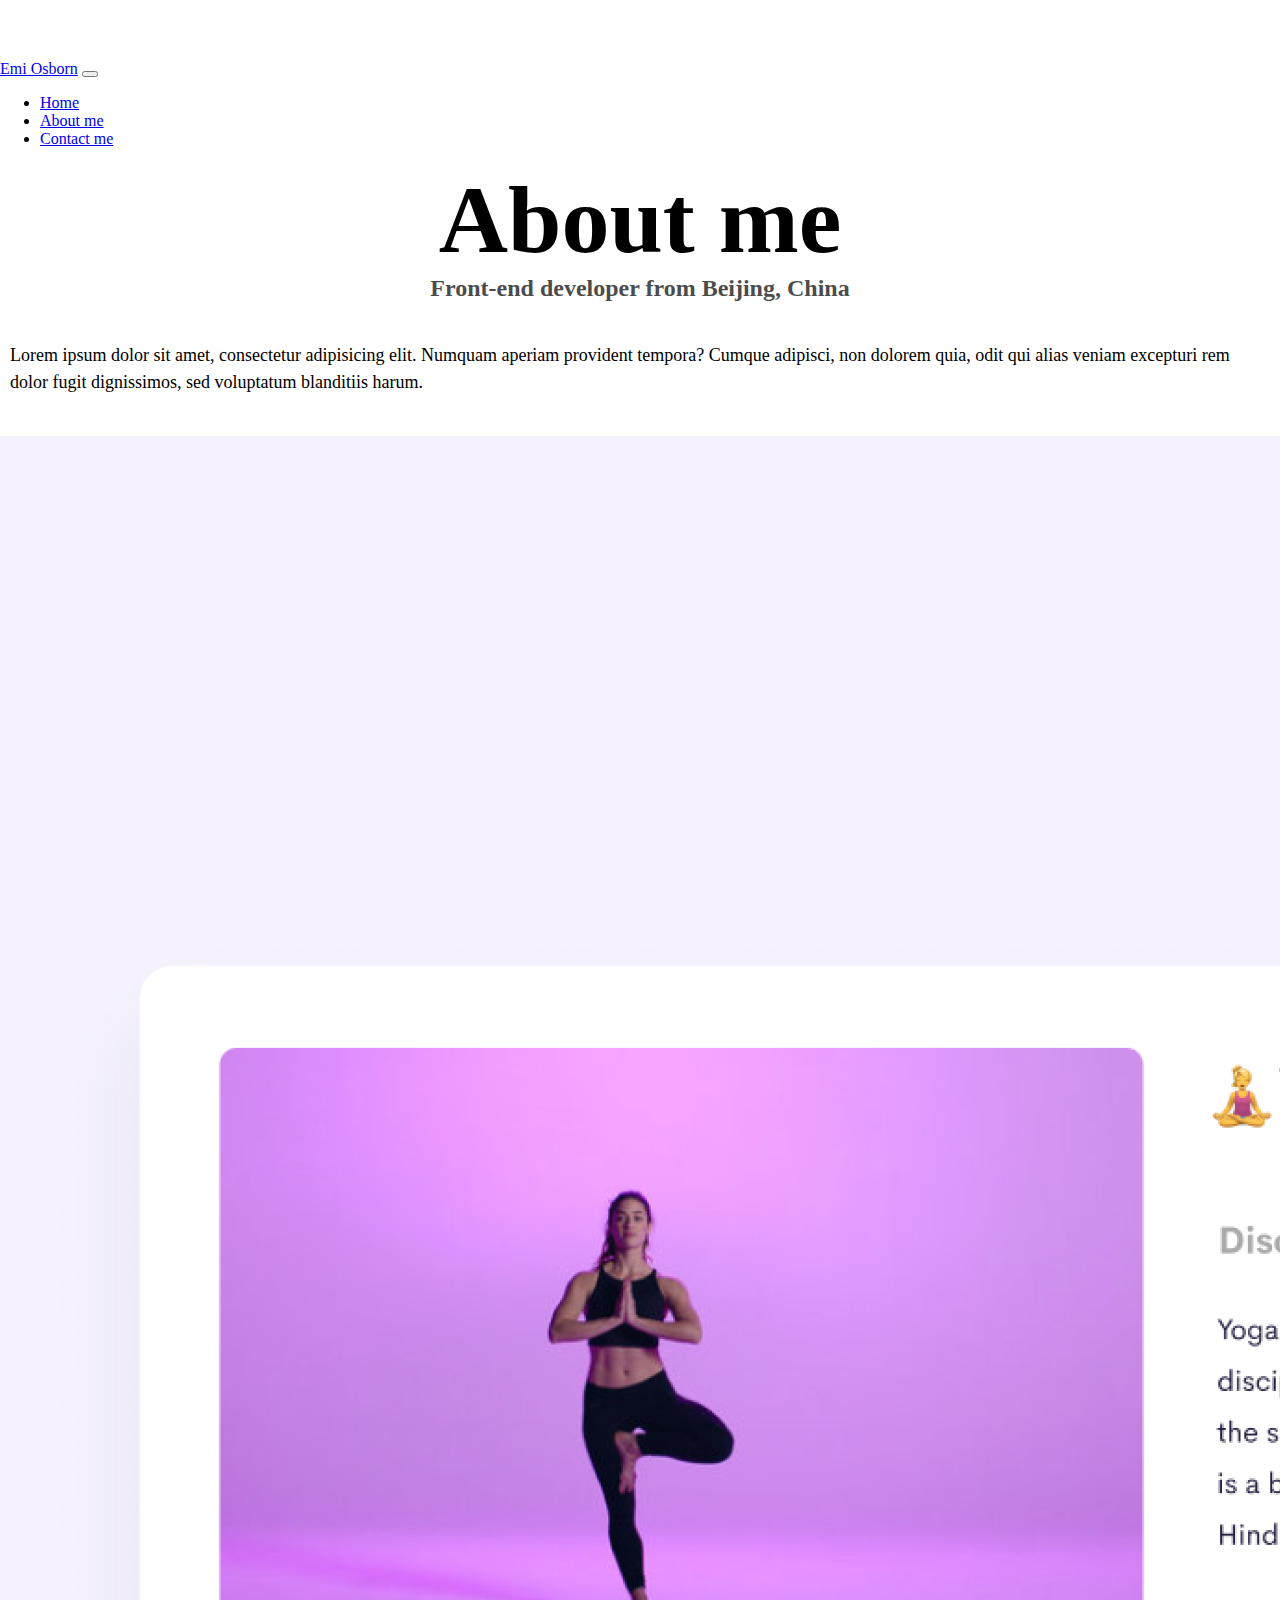
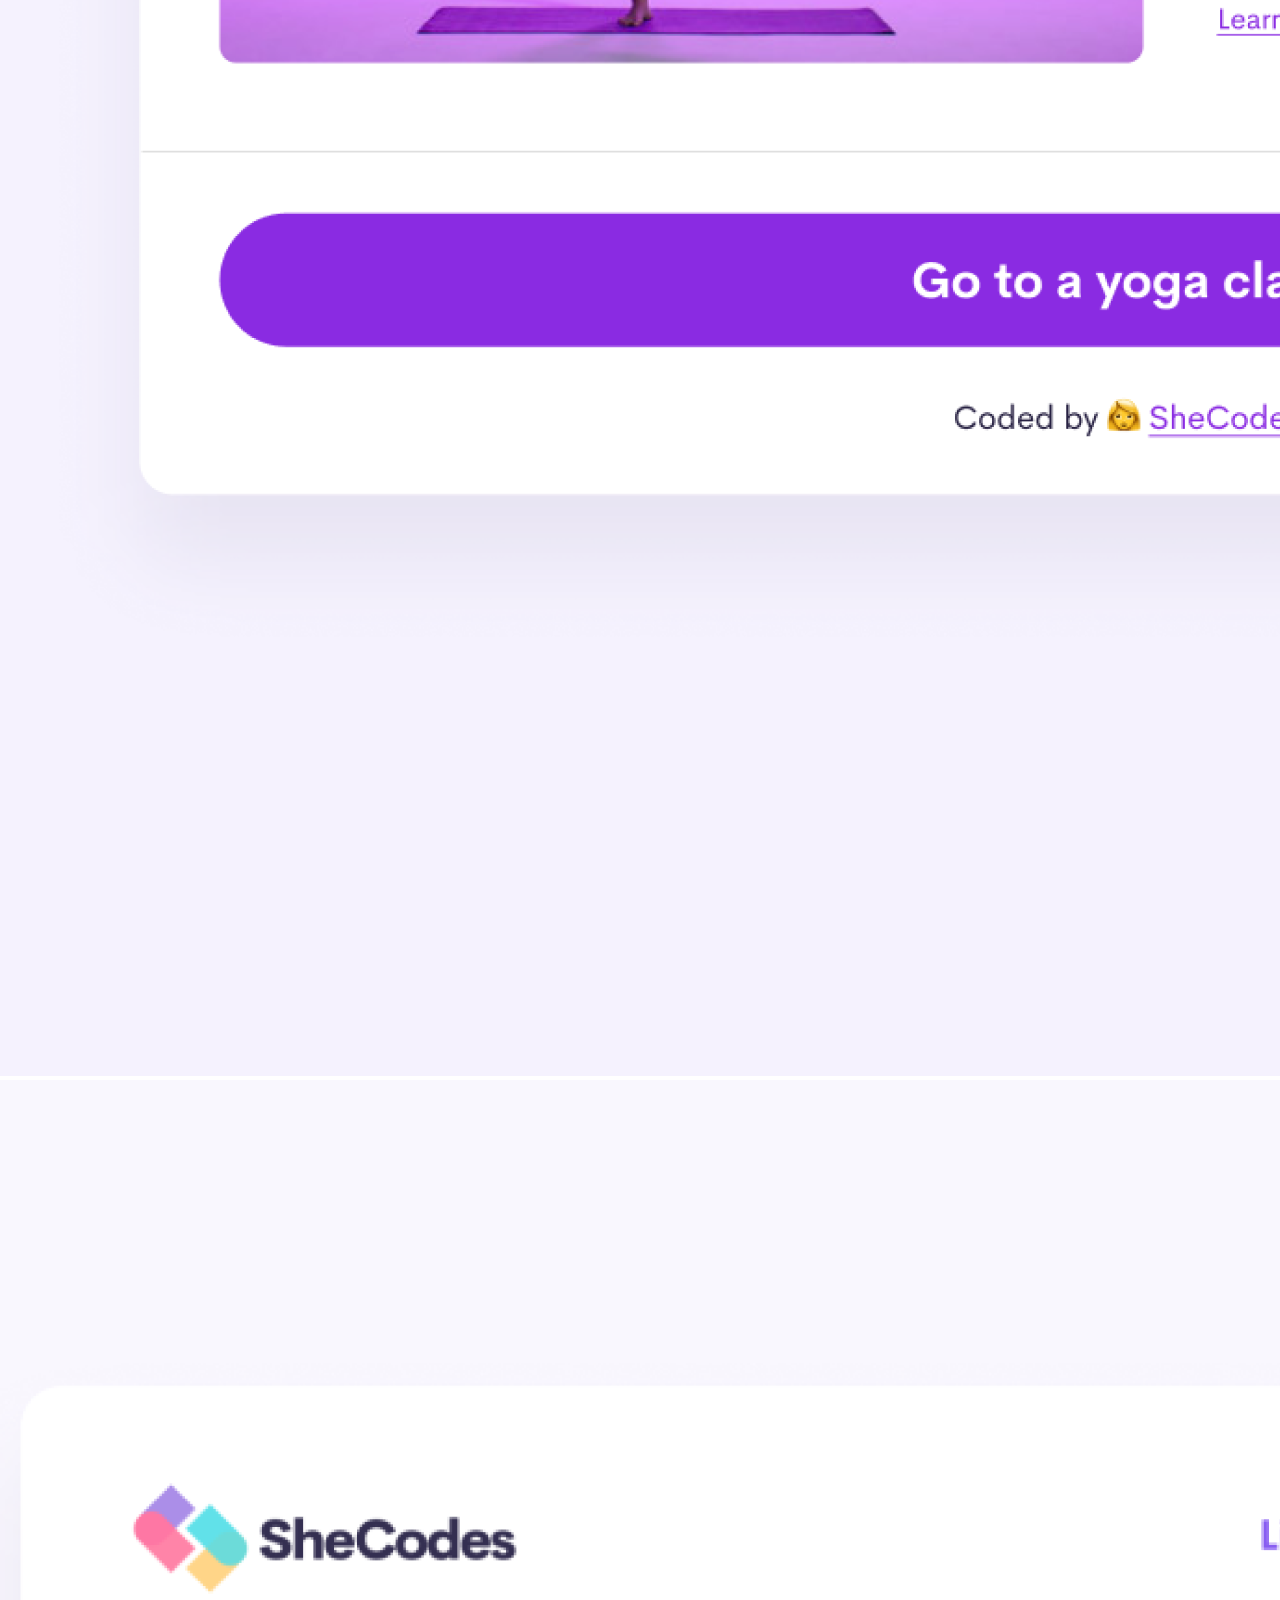
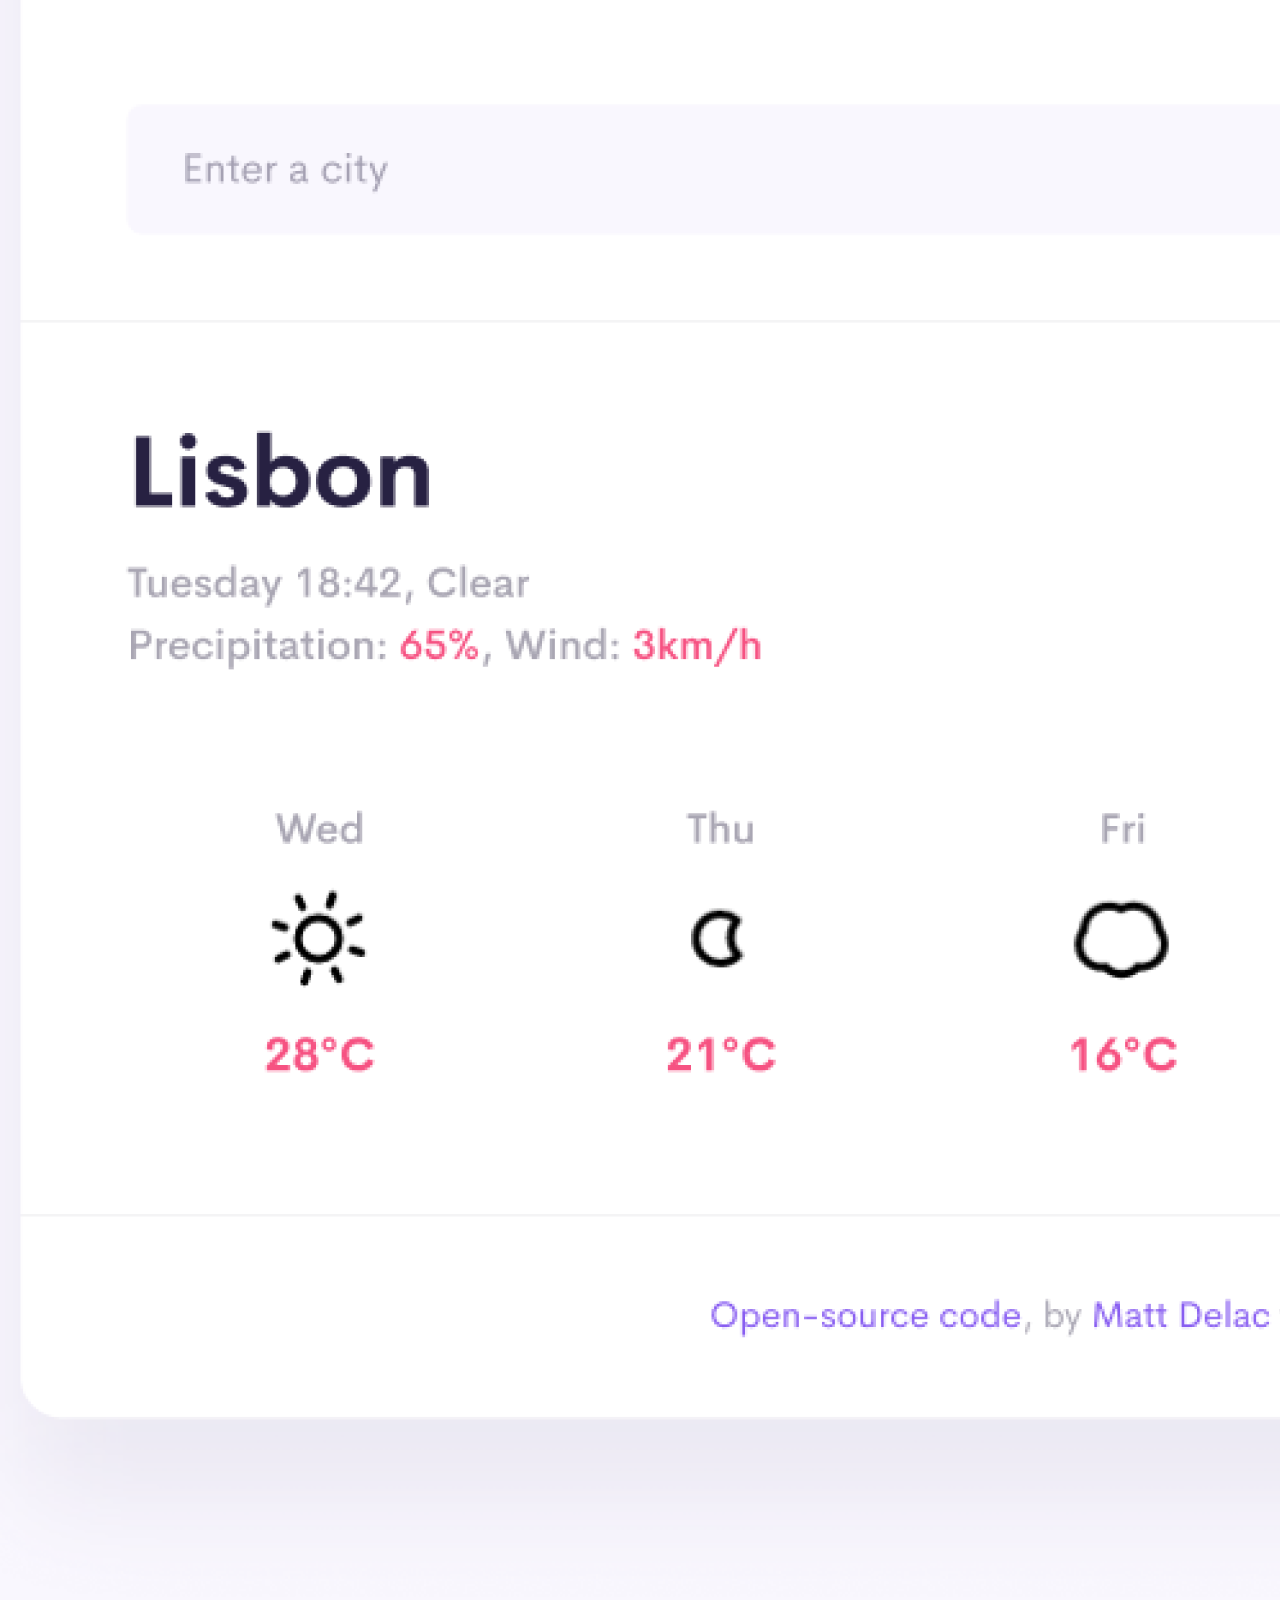
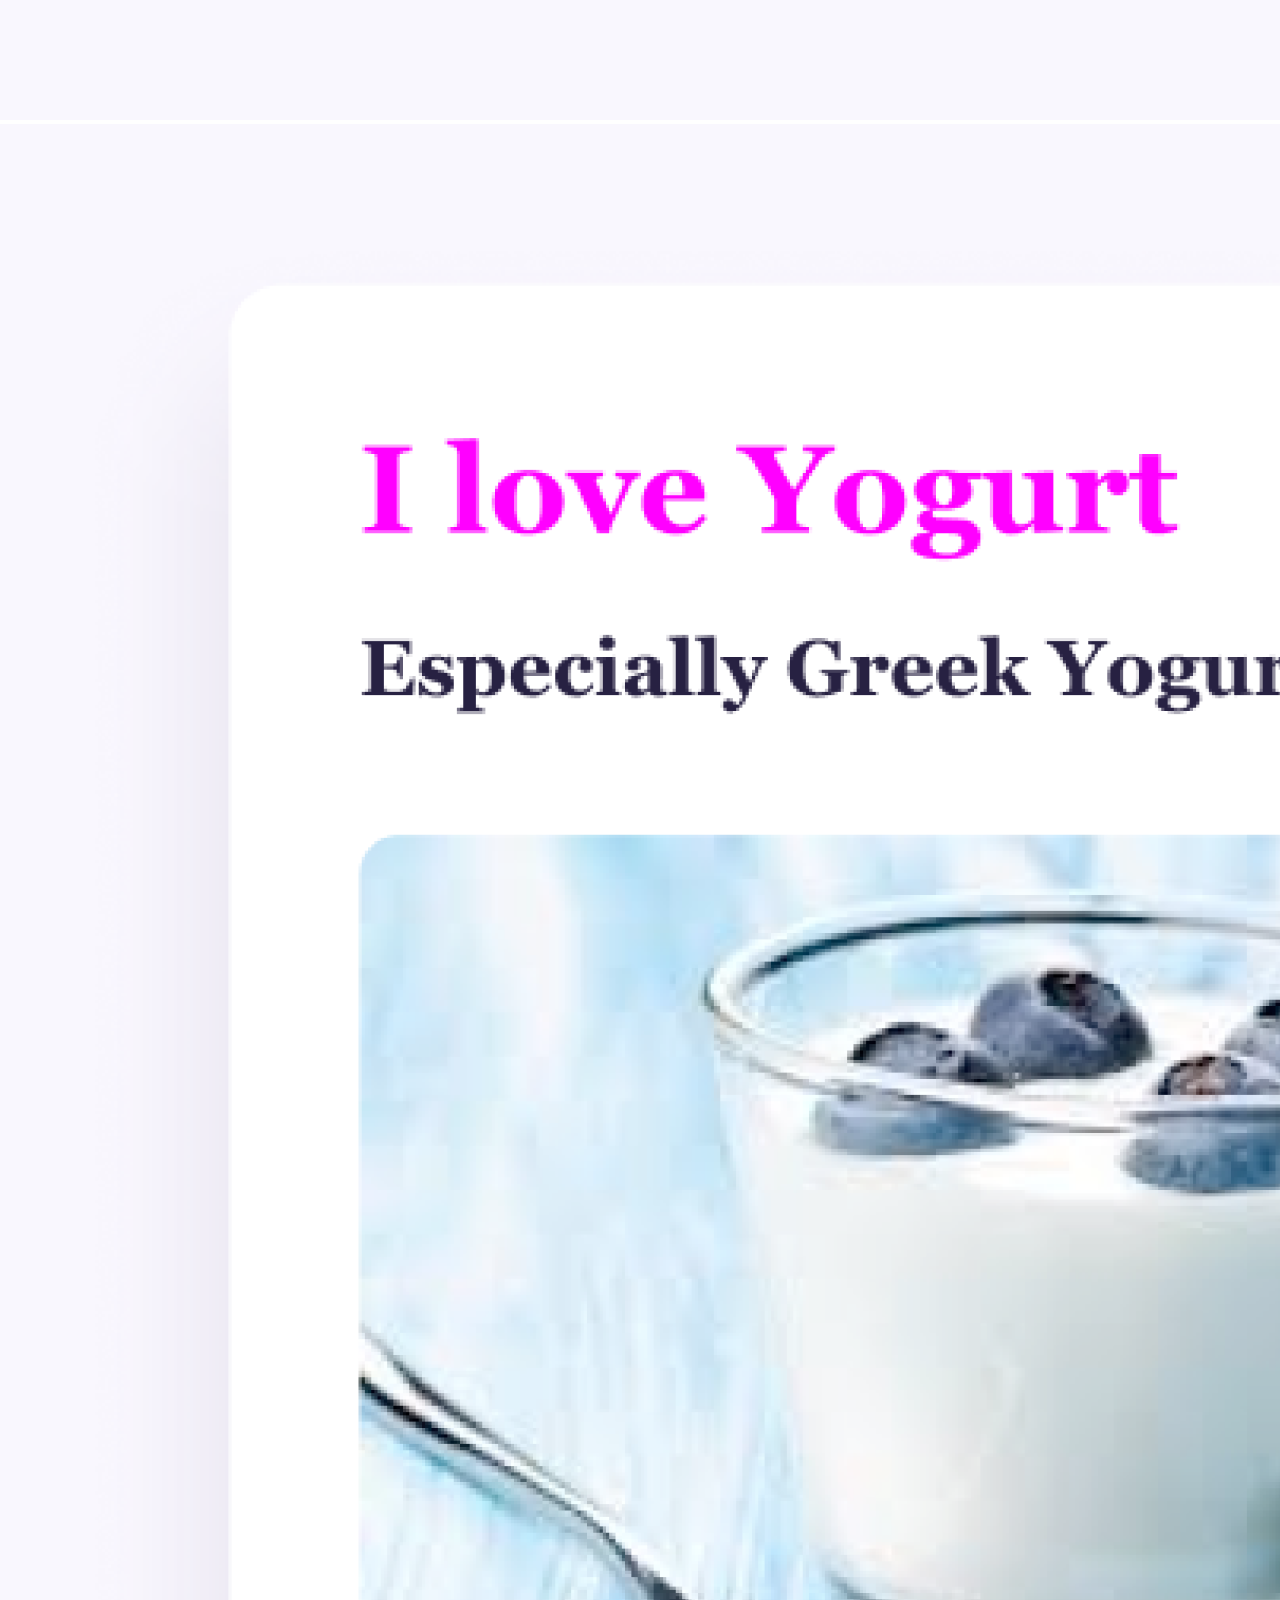
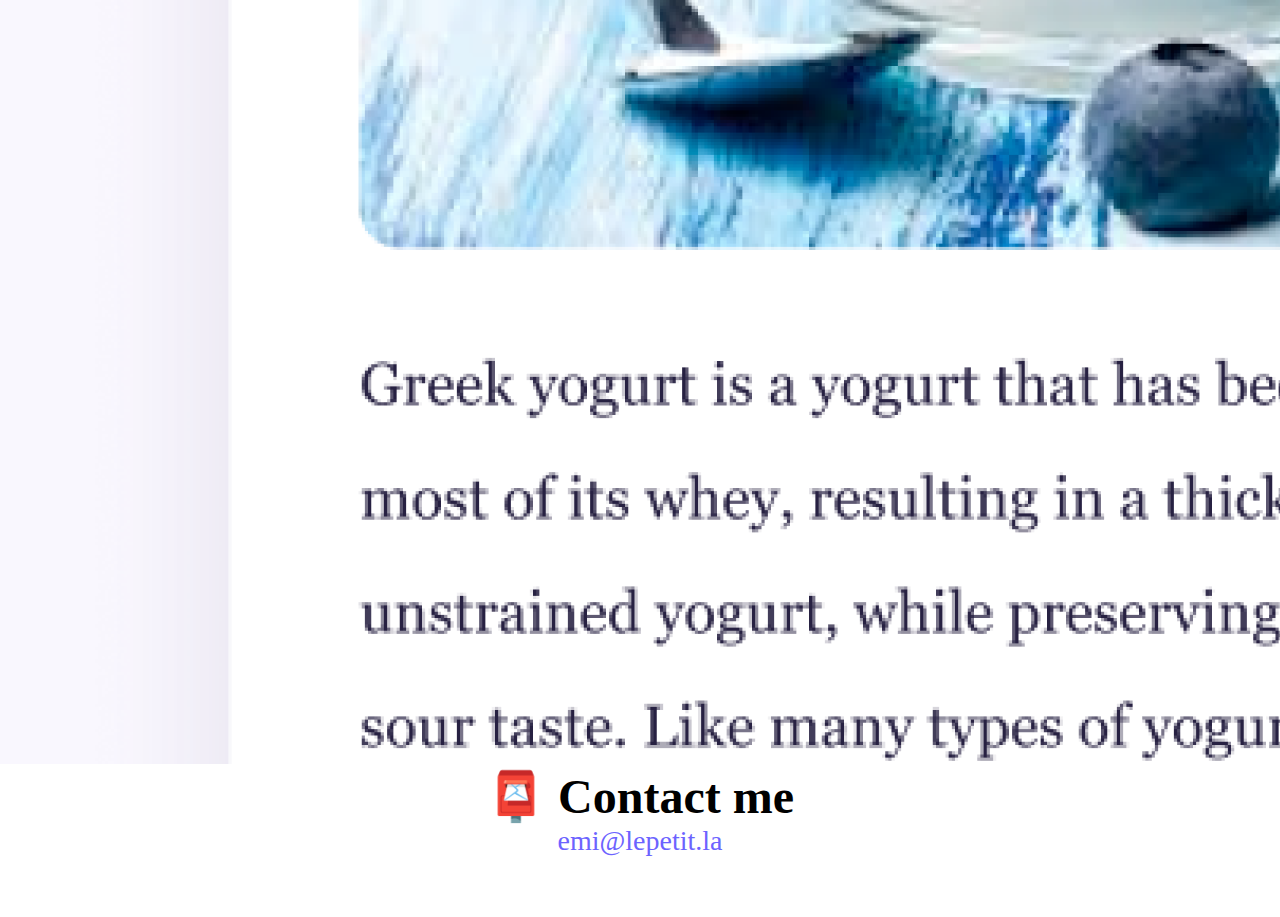
==== about.html @ ee7c5834 "Copied files from Codesandbox" ====
<!DOCTYPE html>
<html lang="en">
  <head>
    <meta charset="UTF-8" />
    <meta http-equiv="X-UA-Compatible" content="IE=edge" />
    <meta name="viewport" content="width=device-width, initial-scale=1.0" />

    <link
      href="https://cdn.jsdelivr.net/npm/bootstrap@5.1.3/dist/css/bootstrap.min.css"
      rel="stylesheet"
      integrity="sha384-1BmE4kWBq78iYhFldvKuhfTAU6auU8tT94WrHftjDbrCEXSU1oBoqyl2QvZ6jIW3"
      crossorigin="anonymous"
    />
    <script
      src="https://cdn.jsdelivr.net/npm/bootstrap@5.1.3/dist/js/bootstrap.bundle.min.js"
      integrity="sha384-ka7Sk0Gln4gmtz2MlQnikT1wXgYsOg+OMhuP+IlRH9sENBO0LRn5q+8nbTov4+1p"
      crossorigin="anonymous"
    ></script>
    <link rel="stylesheet" href="style.css" />
    <title>About Emi Osborn</title>
  </head>
  <body>
    <nav class="navbar navbar-expand-lg navbar-light bg-light d-flex fixed-top">
      <div class="container-fluid">
        <a class="navbar-brand" href="index.html">Emi Osborn</a>
        <button
          class="navbar-toggler"
          type="button"
          data-bs-toggle="collapse"
          data-bs-target="#navbarNav"
          aria-controls="navbarNav"
          aria-expanded="false"
          aria-label="Toggle navigation"
        >
          <span class="navbar-toggler-icon"></span>
        </button>
        <div class="collapse navbar-collapse" id="navbarNav">
          <ul class="navbar-nav">
            <li class="nav-item">
              <a class="nav-link active" aria-current="page" href="index.html"
                >Home</a
              >
            </li>
            <li class="nav-item">
              <a class="nav-link" href="about.html">About me</a>
            </li>
            <li class="nav-item">
              <a class="nav-link" href="about.html#contact">Contact me</a>
            </li>
          </ul>
        </div>
      </div>
    </nav>

    <h1>About me</h1>
    <h3>Front-end developer from Beijing, China</h3>
    <div class="about-paragraphs text-center">
      <p>
        Lorem ipsum dolor sit amet, consectetur adipisicing elit. Numquam
        aperiam provident tempora? Cumque adipisci, non dolorem quia, odit qui
        alias veniam excepturi rem dolor fugit dignissimos, sed voluptatum
        blanditiis harum.
      </p>
    </div>
    <div class="container">
      <div class="row d-flex">
        <div class="col-sm-4">
          <img
            src="images/yoga.png"
            alt="Yoga"
            class="img-fluid rounded p-2 shadow"
          />
        </div>
        <div class="col-sm-4">
          <img
            src="images/weather.png"
            alt="Weather"
            class="img-fluid rounded p-2 shadow"
          />
        </div>
        <div class="col-sm-4">
          <img
            src="images/yogurt.png"
            alt="yogurt"
            class="img-fluid rounded p-2 shadow"
          />
        </div>
      </div>
    </div>
    <div id="contact" class="mt-5">
      <h2>📮 Contact me</h2>
      <a href="mailto:emi@lepetit.la" class="email-link"> emi@lepetit.la </a>
    </div>
  </body>
</html>
---- style.css ----
:root {
  --primary-color: #6c63ff;
  --secondary-color: #f5f2fe;
  --box-shadow: 0 5px 10px rgba(0, 0, 0, 0.3);
}

body {
  margin: 60px auto;
}

h1,
h2,
h3 {
  text-align: center;
  margin: 0;
}

h1 {
  font-size: 96px;
}

h2 {
  font-size: 48px;
}

h3 {
  font-size: 24px;
  opacity: 0.7;
}

p {
  font-size: 18px;
  line-height: 1.5;
}

.navigation-links {
  display: flex;
  margin: 40px 0;
  justify-content: center;
}

.navigation-links a {
  margin: 20px;
  border-radius: 4px;
  padding: 20px 15px;
  text-decoration: none;
  text-transform: capitalize;
}

.contact-link {
  background: var(--primary-color);
  box-shadow: var(--box-shadow);
  color: white;
}

.about-link {
  color: var(--primary-color);
  border: 1px solid var(--primary-color);
}

.homepage-link {
  color: var(--primary-color);
  text-align: center;
  display: block;
}

.about-paragraphs {
  display: flex;
  margin: 30px 0;
}

.about-paragraphs p {
  margin: 10px;
}

.email-link {
  display: flex;
  justify-content: center;
  color: var(--primary-color);
  font-size: 28px;
  text-decoration: none;
}

.email-link:hover {
  text-decoration: underline;
}

.link-button {
  border-radius: 4px;
  padding: 20px 15px;
  text-decoration: none;
  text-transform: capitalize;
  background: var(--primary-color);
  box-shadow: var(--box-shadow);
  color: white;
}
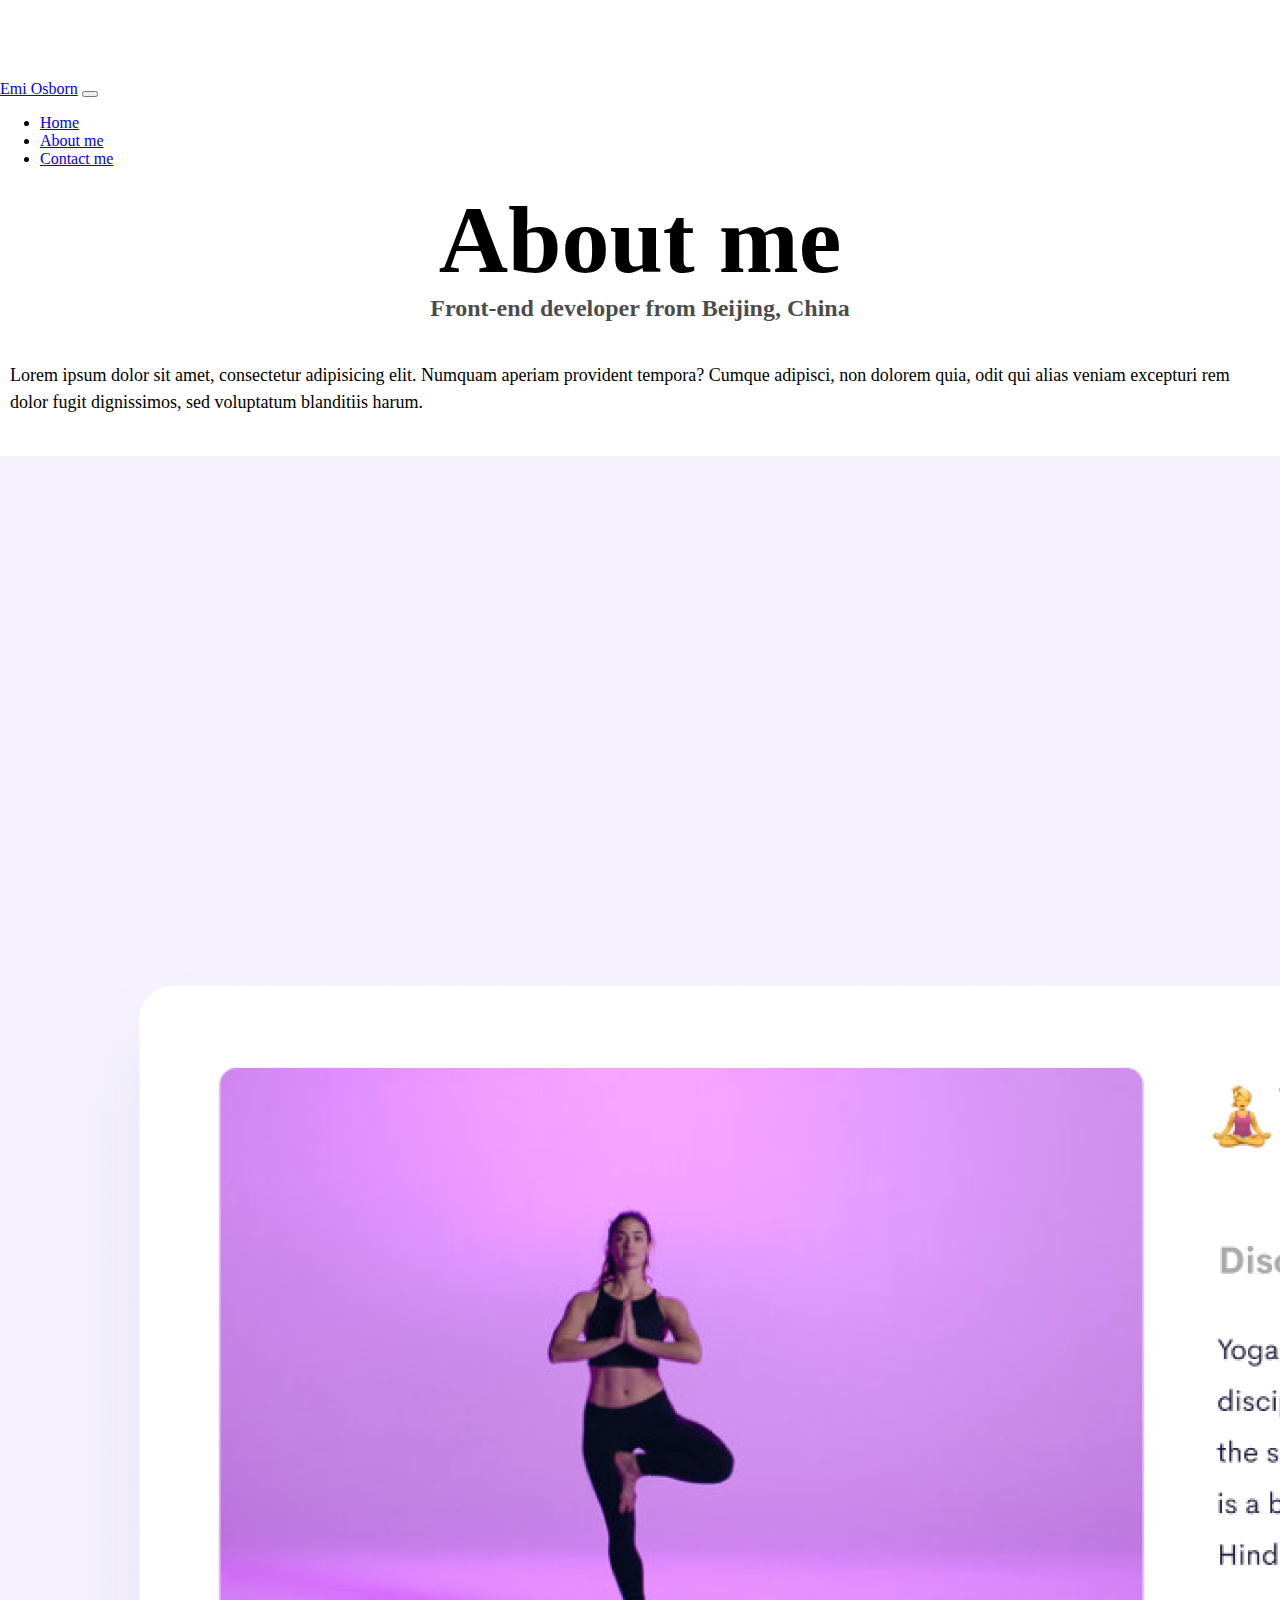
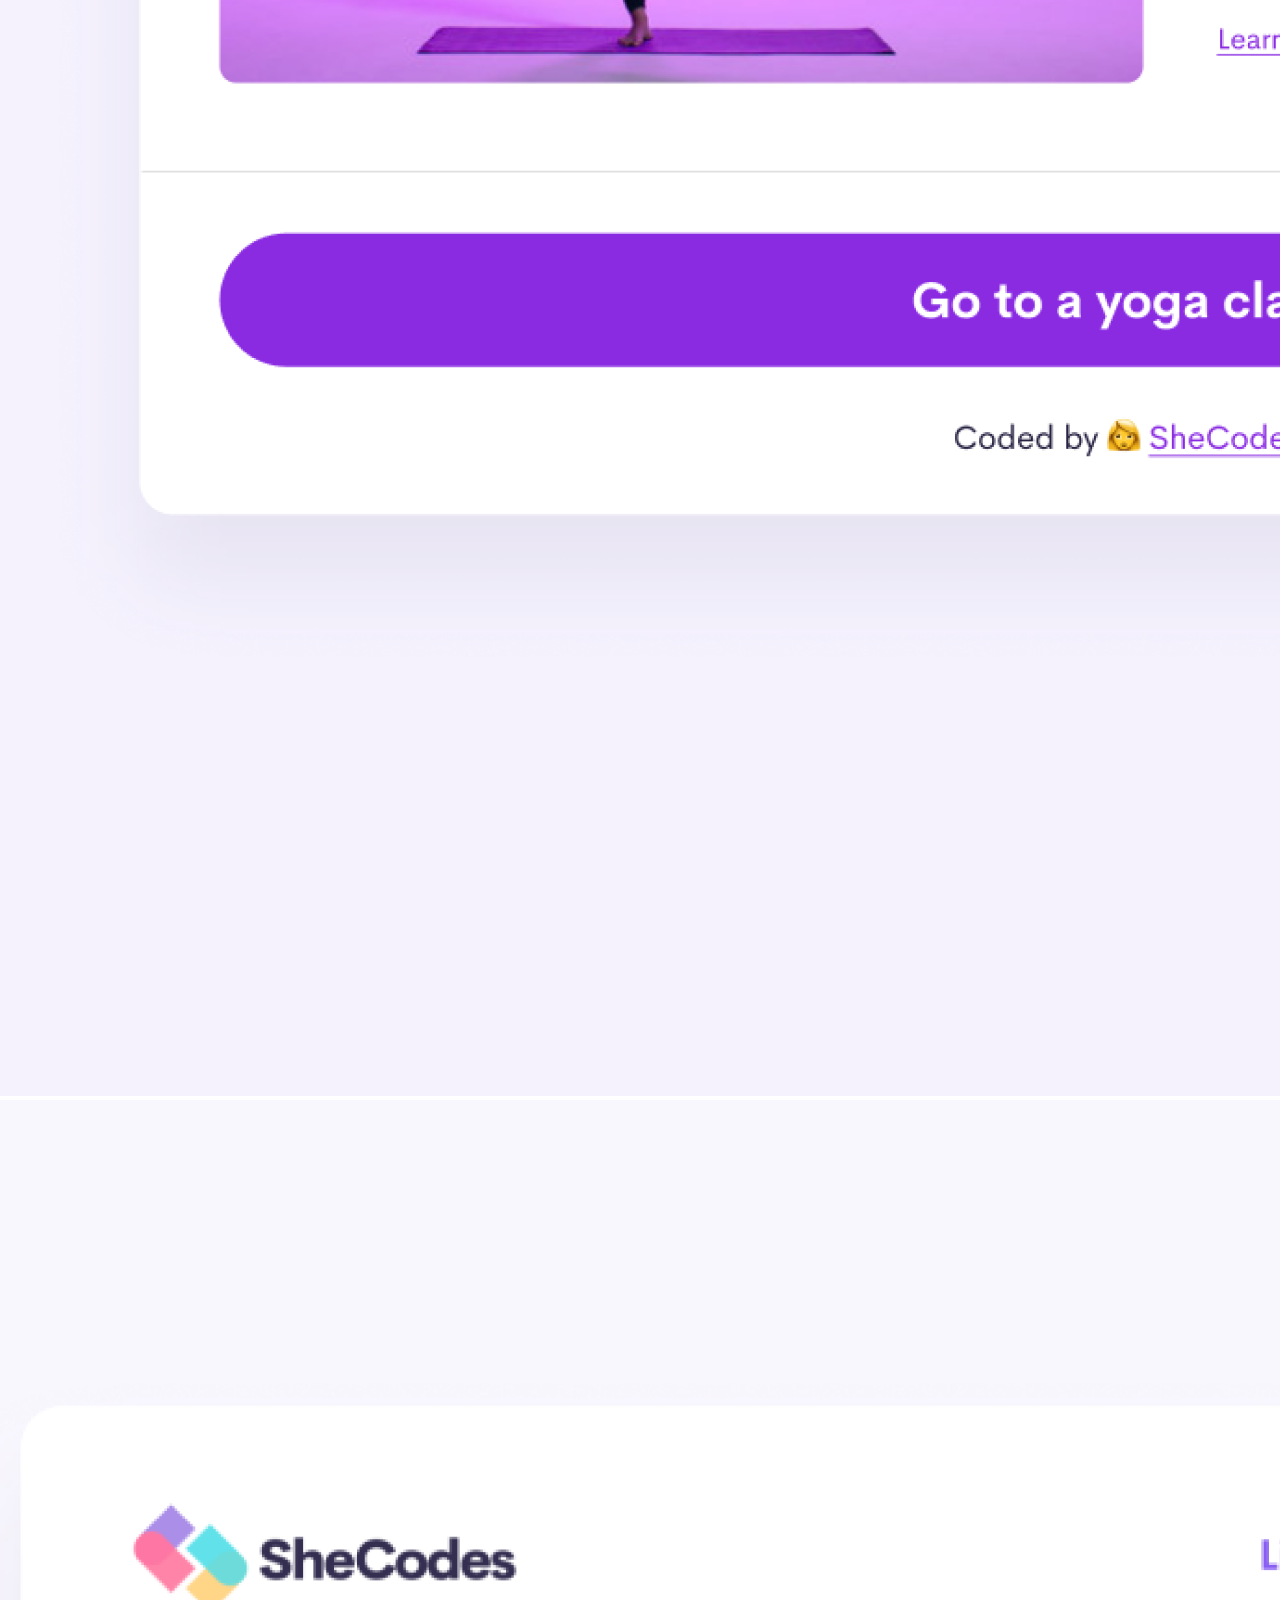
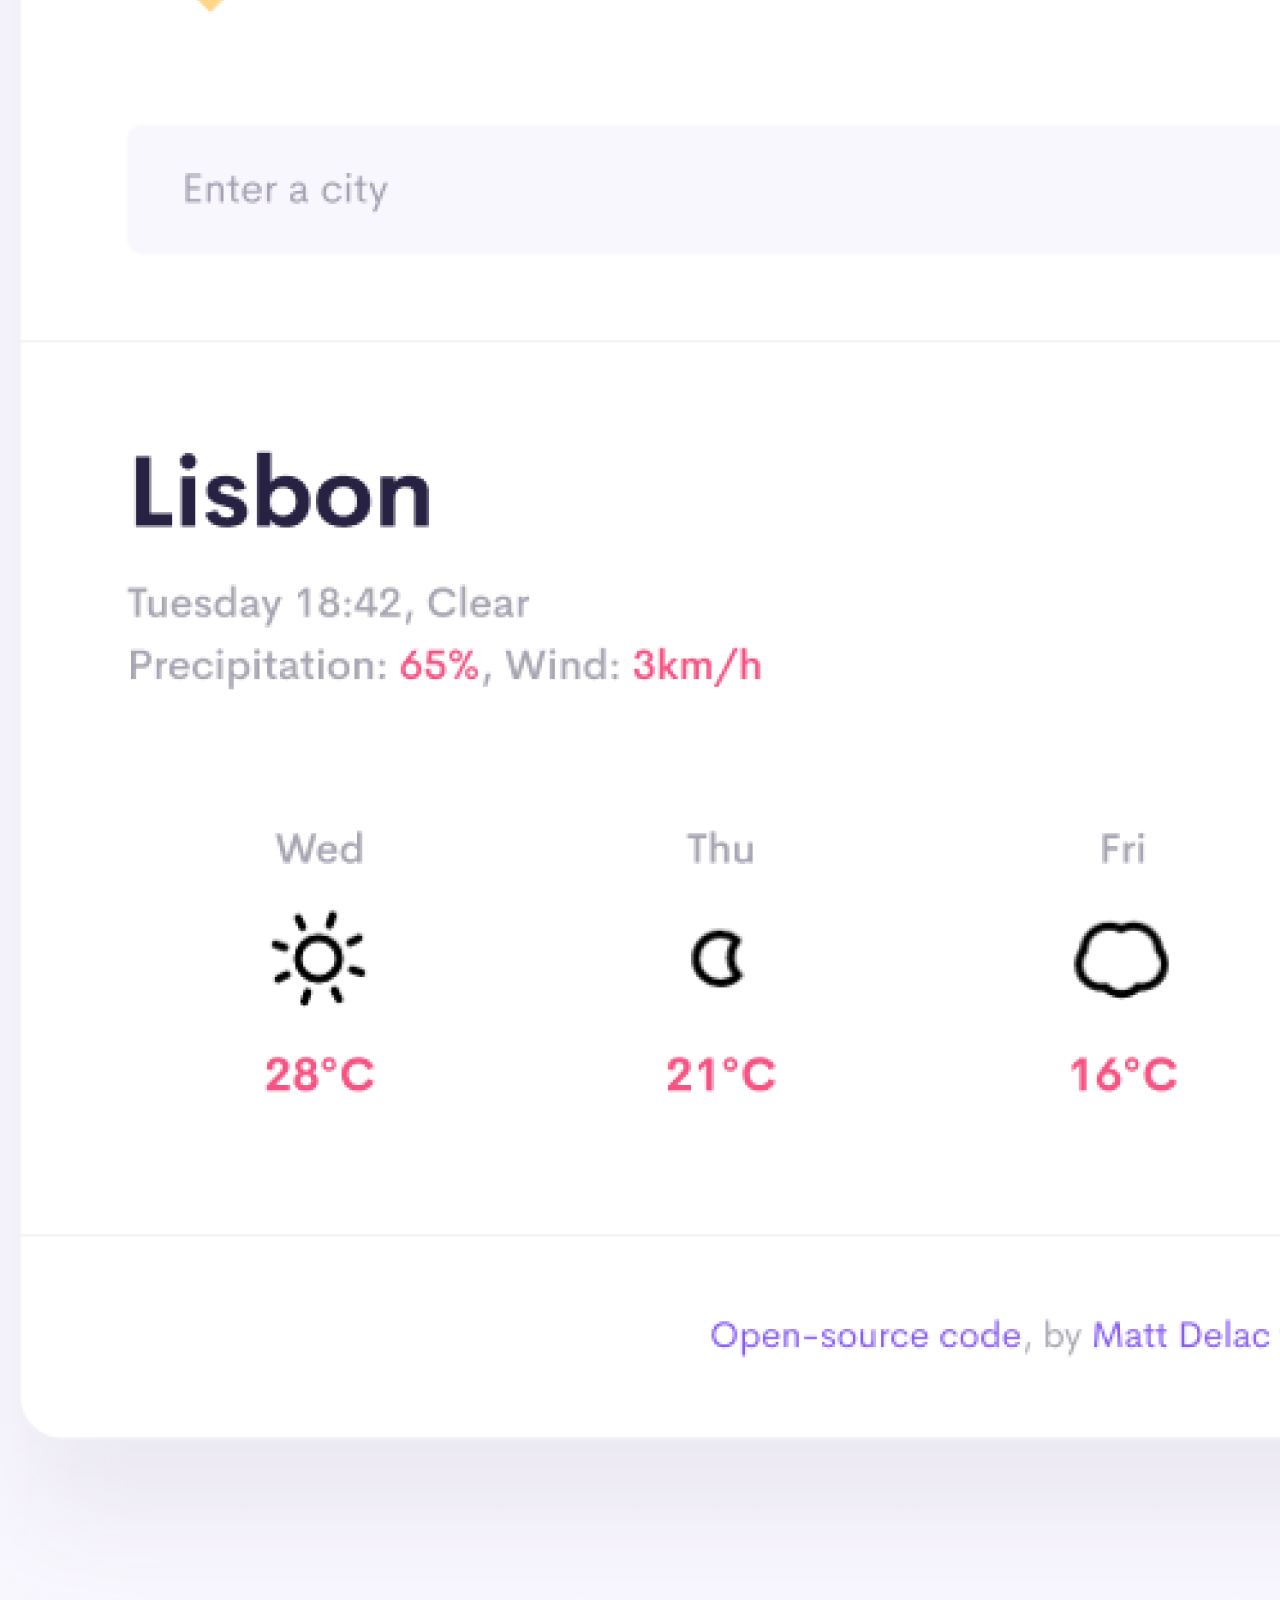
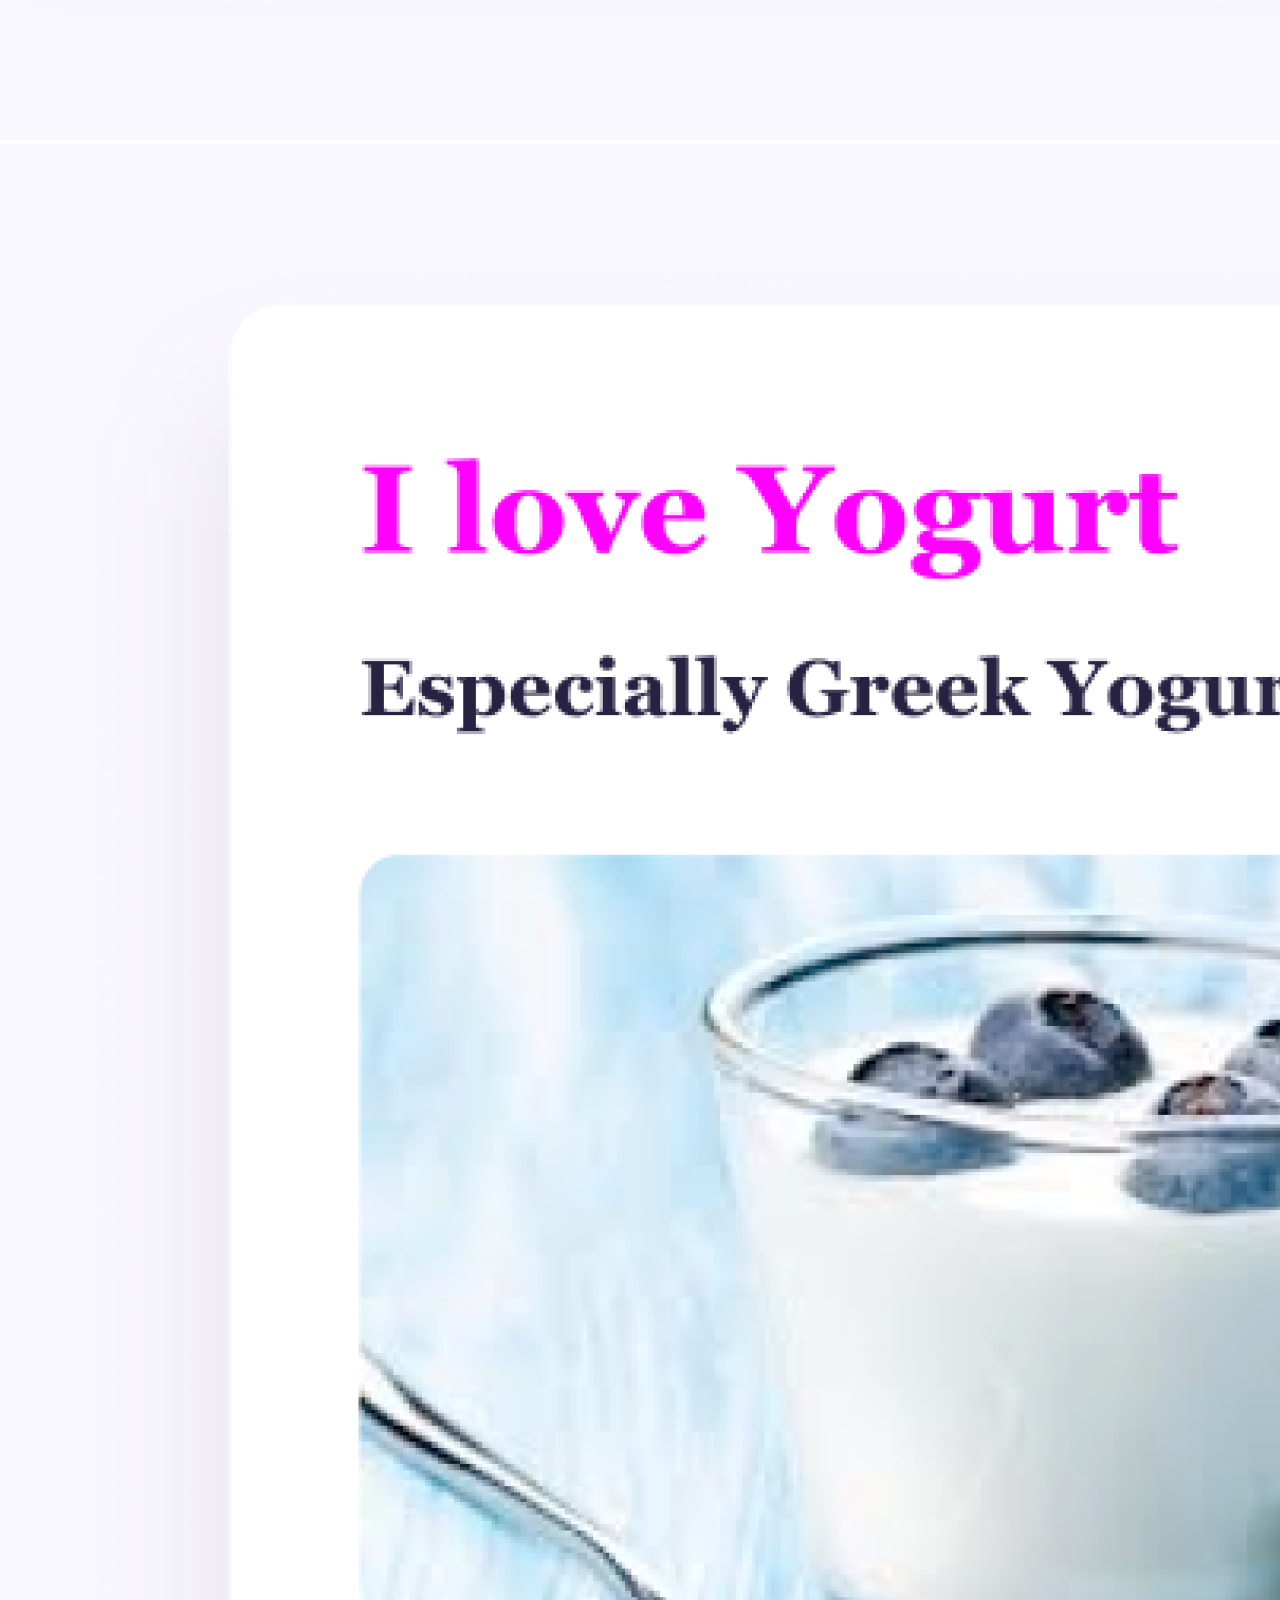
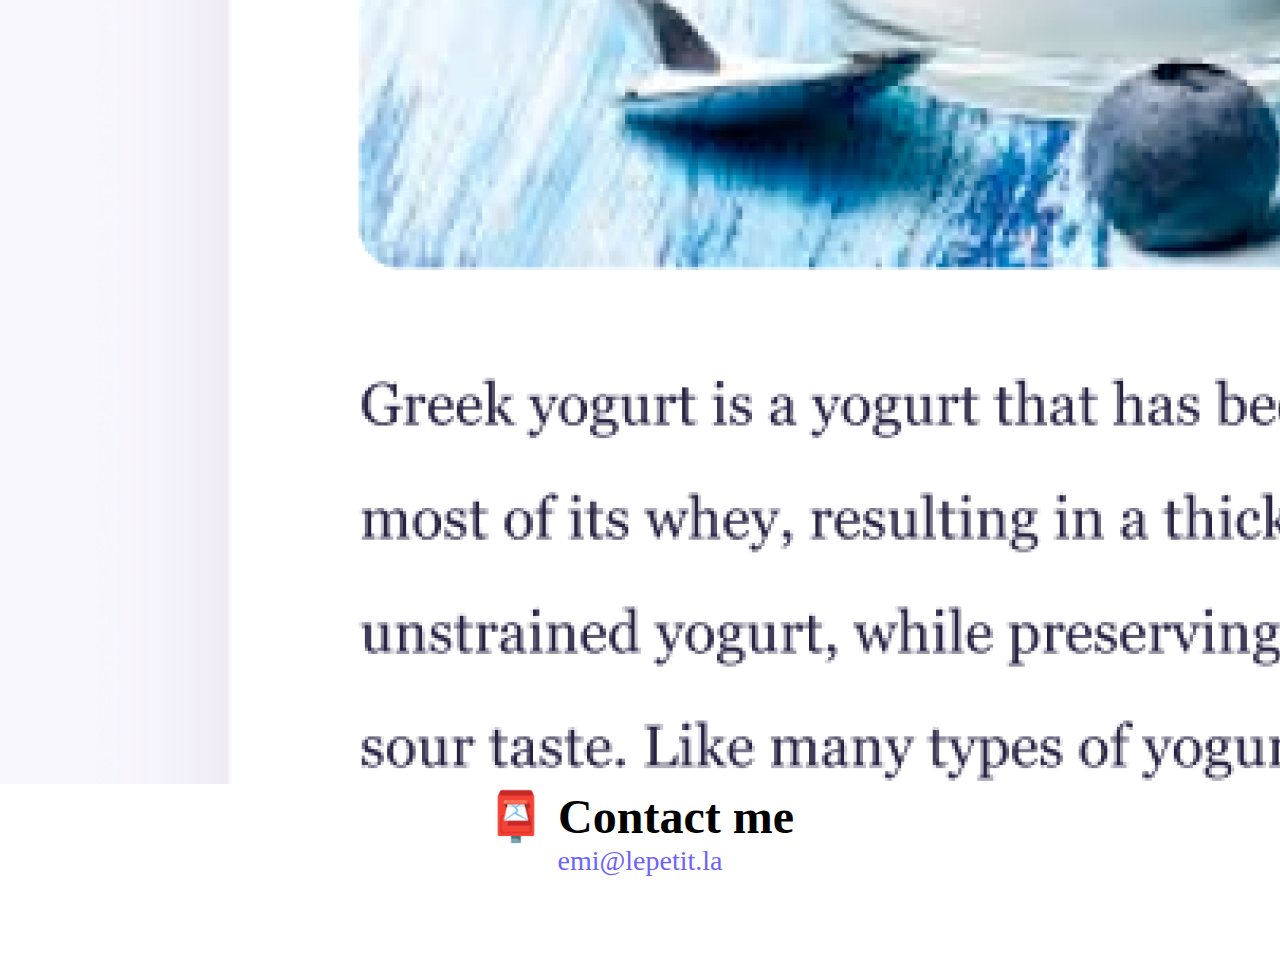
==== commit c33fead4: "Made about page SEO and mobile friendly" ====
--- a/about.html
+++ b/about.html
@@ -4,6 +4,10 @@
     <meta charset="UTF-8" />
     <meta http-equiv="X-UA-Compatible" content="IE=edge" />
     <meta name="viewport" content="width=device-width, initial-scale=1.0" />
+    <meta
+      name="description"
+      content="Emi Osborn | About this front-end developer"
+    />
 
     <link
       href="https://cdn.jsdelivr.net/npm/bootstrap@5.1.3/dist/css/bootstrap.min.css"
@@ -16,13 +20,13 @@
       integrity="sha384-ka7Sk0Gln4gmtz2MlQnikT1wXgYsOg+OMhuP+IlRH9sENBO0LRn5q+8nbTov4+1p"
       crossorigin="anonymous"
     ></script>
-    <link rel="stylesheet" href="style.css" />
+    <link rel="stylesheet" href="/style.css" />
     <title>About Emi Osborn</title>
   </head>
   <body>
     <nav class="navbar navbar-expand-lg navbar-light bg-light d-flex fixed-top">
       <div class="container-fluid">
-        <a class="navbar-brand" href="index.html">Emi Osborn</a>
+        <a class="navbar-brand" href="/index.html">Emi Osborn</a>
         <button
           class="navbar-toggler"
           type="button"
@@ -37,15 +41,15 @@
         <div class="collapse navbar-collapse" id="navbarNav">
           <ul class="navbar-nav">
             <li class="nav-item">
-              <a class="nav-link active" aria-current="page" href="index.html"
+              <a class="nav-link active" aria-current="page" href="/index.html"
                 >Home</a
               >
             </li>
             <li class="nav-item">
-              <a class="nav-link" href="about.html">About me</a>
+              <a class="nav-link" href="/about.html">About me</a>
             </li>
             <li class="nav-item">
-              <a class="nav-link" href="about.html#contact">Contact me</a>
+              <a class="nav-link" href="/about.html#contact">Contact me</a>
             </li>
           </ul>
         </div>
@@ -66,21 +70,21 @@
       <div class="row d-flex">
         <div class="col-sm-4">
           <img
-            src="images/yoga.png"
+            src="/images/yoga.png"
             alt="Yoga"
             class="img-fluid rounded p-2 shadow"
           />
         </div>
         <div class="col-sm-4">
           <img
-            src="images/weather.png"
+            src="/images/weather.png"
             alt="Weather"
             class="img-fluid rounded p-2 shadow"
           />
         </div>
         <div class="col-sm-4">
           <img
-            src="images/yogurt.png"
+            src="/images/yogurt.png"
             alt="yogurt"
             class="img-fluid rounded p-2 shadow"
           />
@@ -89,7 +93,13 @@
     </div>
     <div id="contact" class="mt-5">
       <h2>📮 Contact me</h2>
-      <a href="mailto:emi@lepetit.la" class="email-link"> emi@lepetit.la </a>
+      <a
+        href="mailto:emi@lepetit.la"
+        class="email-link"
+        title="Send Emi an email"
+      >
+        emi@lepetit.la
+      </a>
     </div>
   </body>
 </html>
--- a/style.css
+++ b/style.css
@@ -5,7 +5,7 @@
 }
 
 body {
-  margin: 60px auto;
+  margin: 80px auto;
 }
 
 h1,
@@ -94,3 +94,27 @@
   box-shadow: var(--box-shadow);
   color: white;
 }
+
+@media (max-width: 576px) {
+  h2 {
+    font-size: 30px;
+  }
+  h1 {
+    font-size: 60px;
+  }
+  h3 {
+    font-size: 18px;
+  }
+  .text-start {
+    text-align: center !important;
+  }
+  p {
+    text-align: center;
+    font-size: 15px;
+  }
+  .link-button {
+    text-align: center;
+    display: block;
+    margin: 0 20%;
+  }
+}
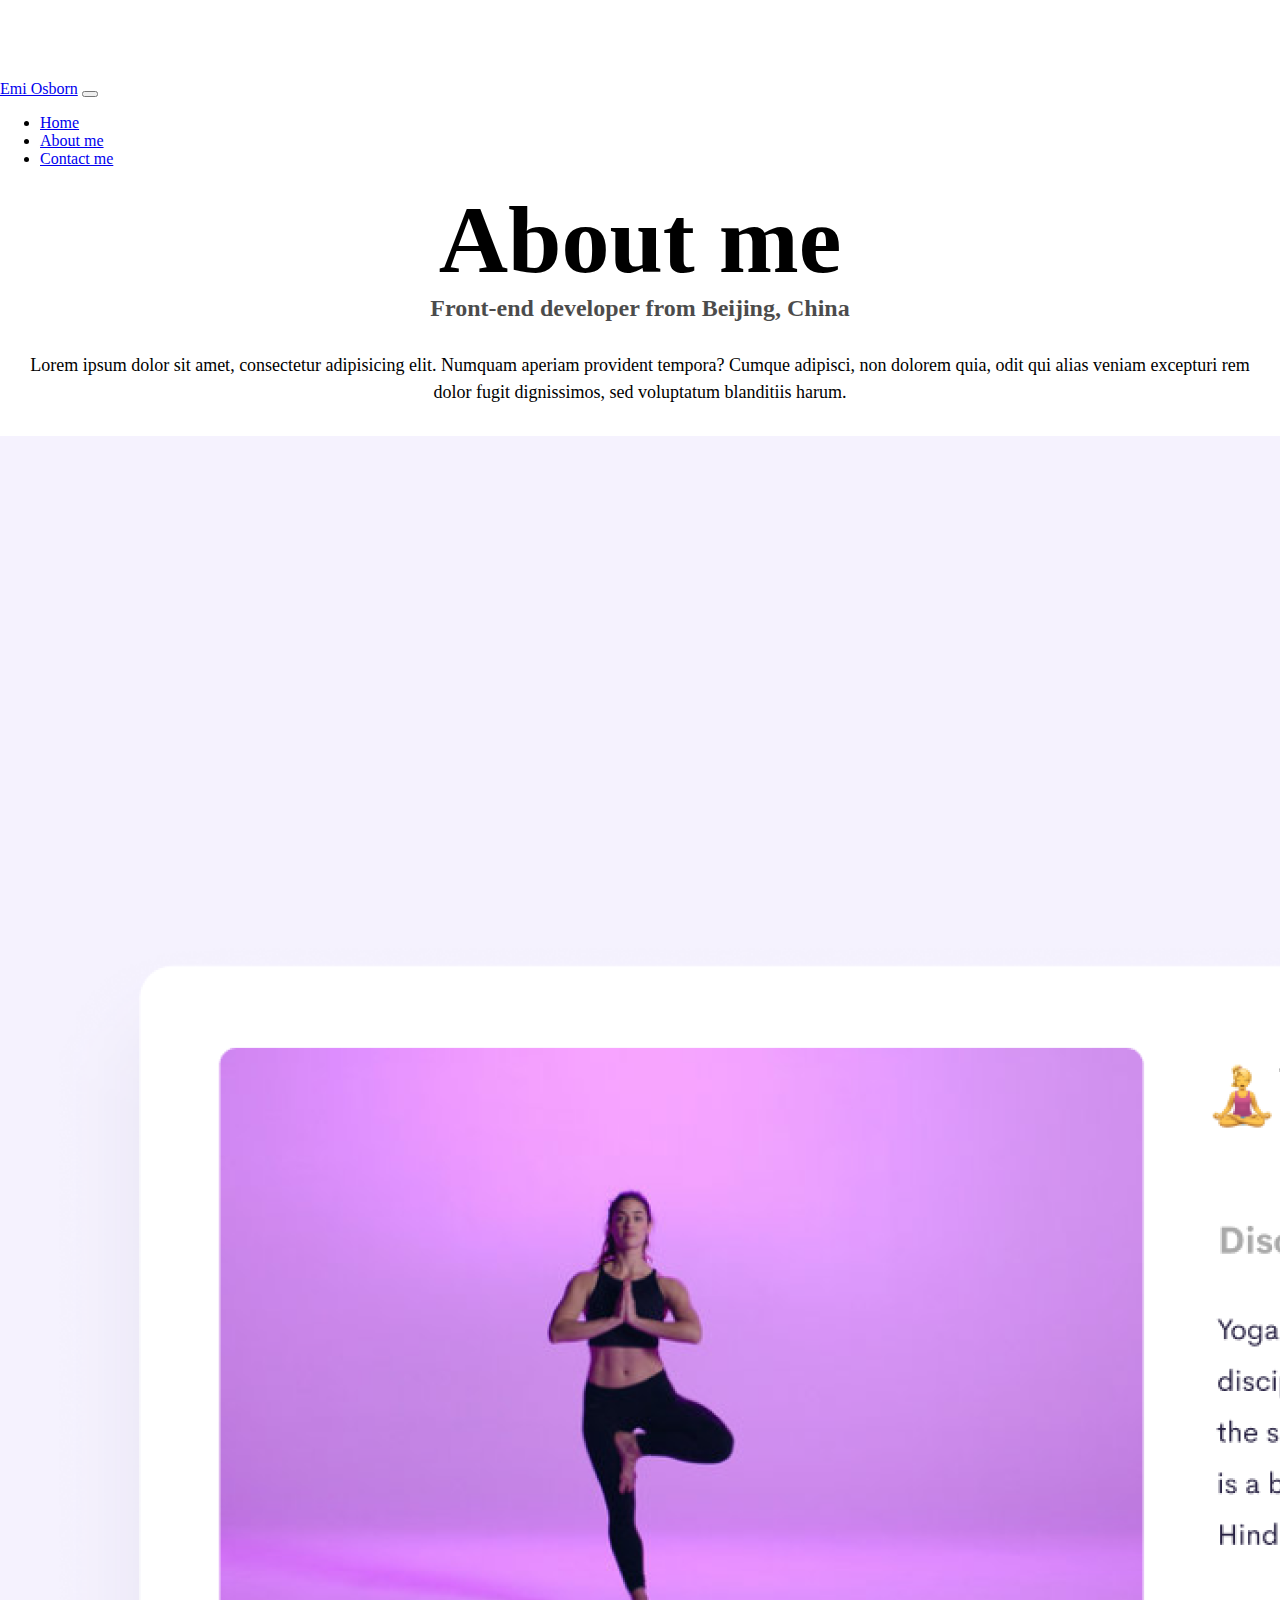
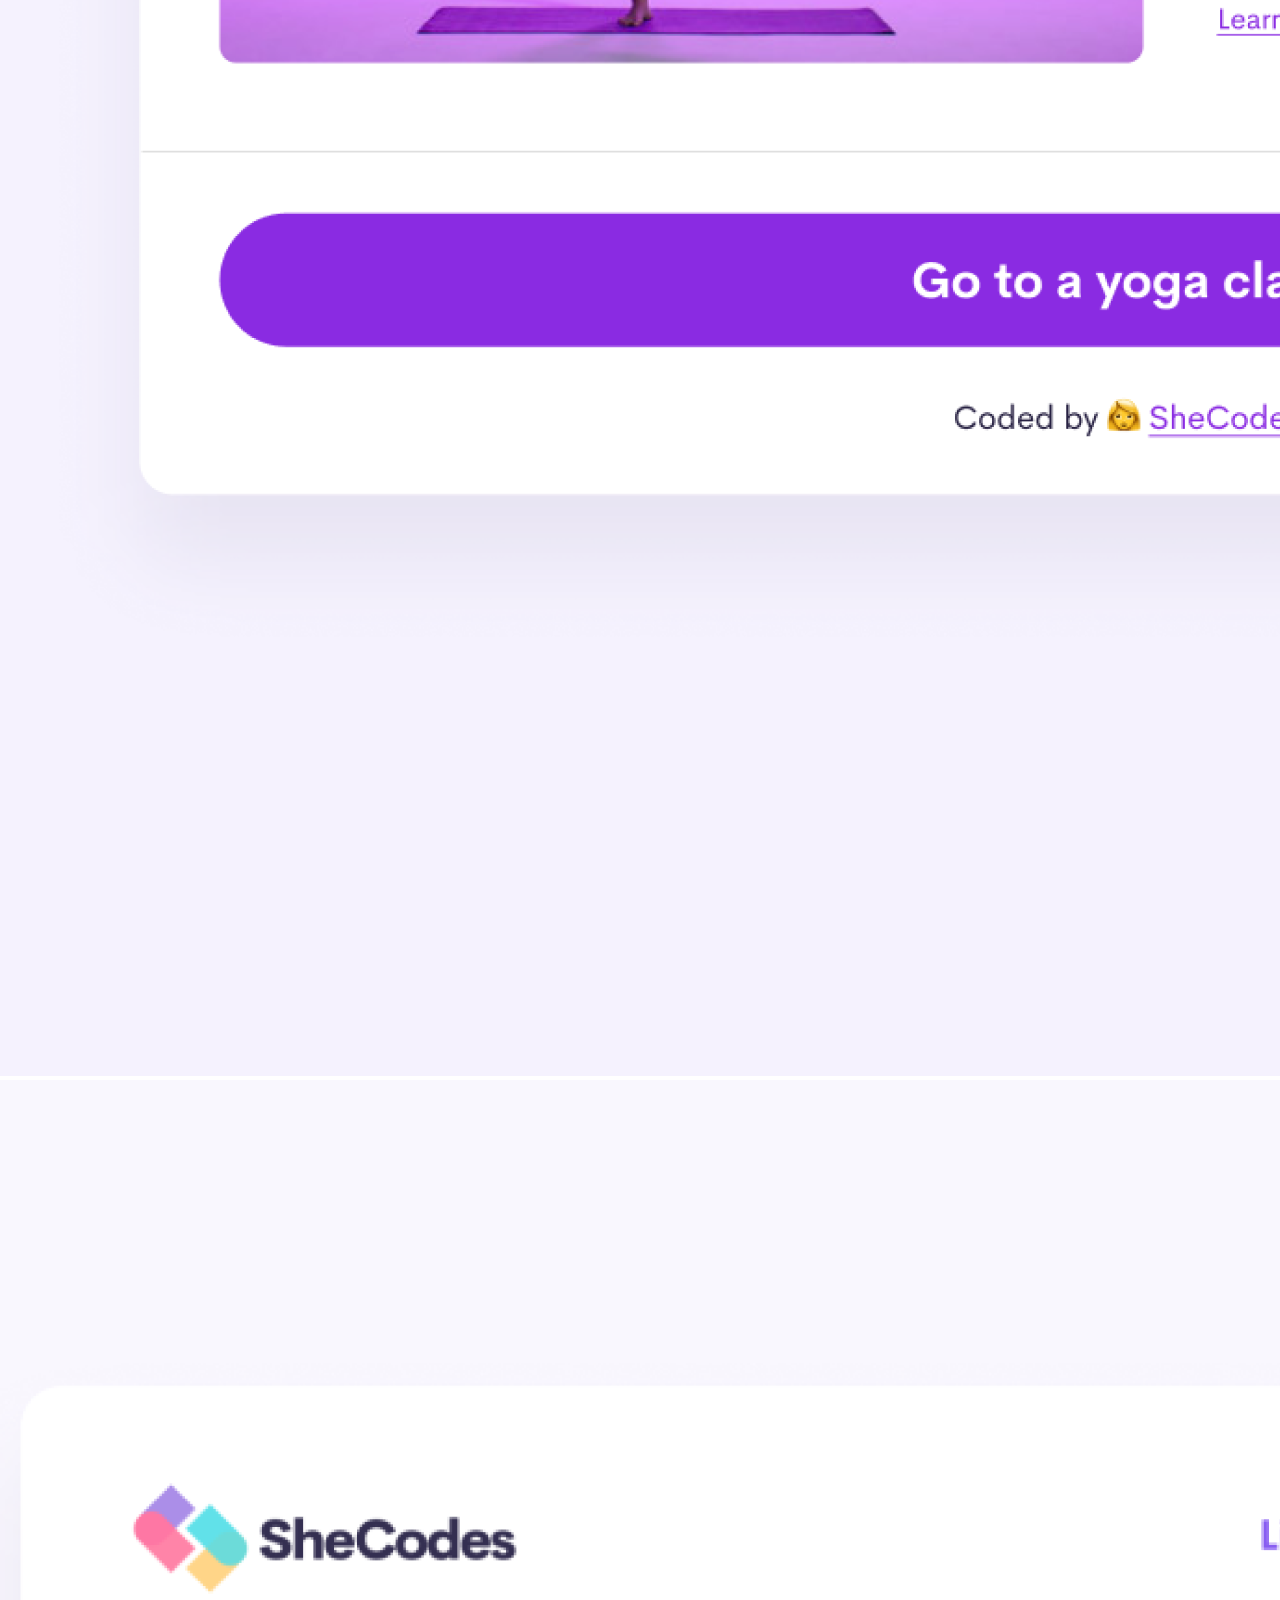
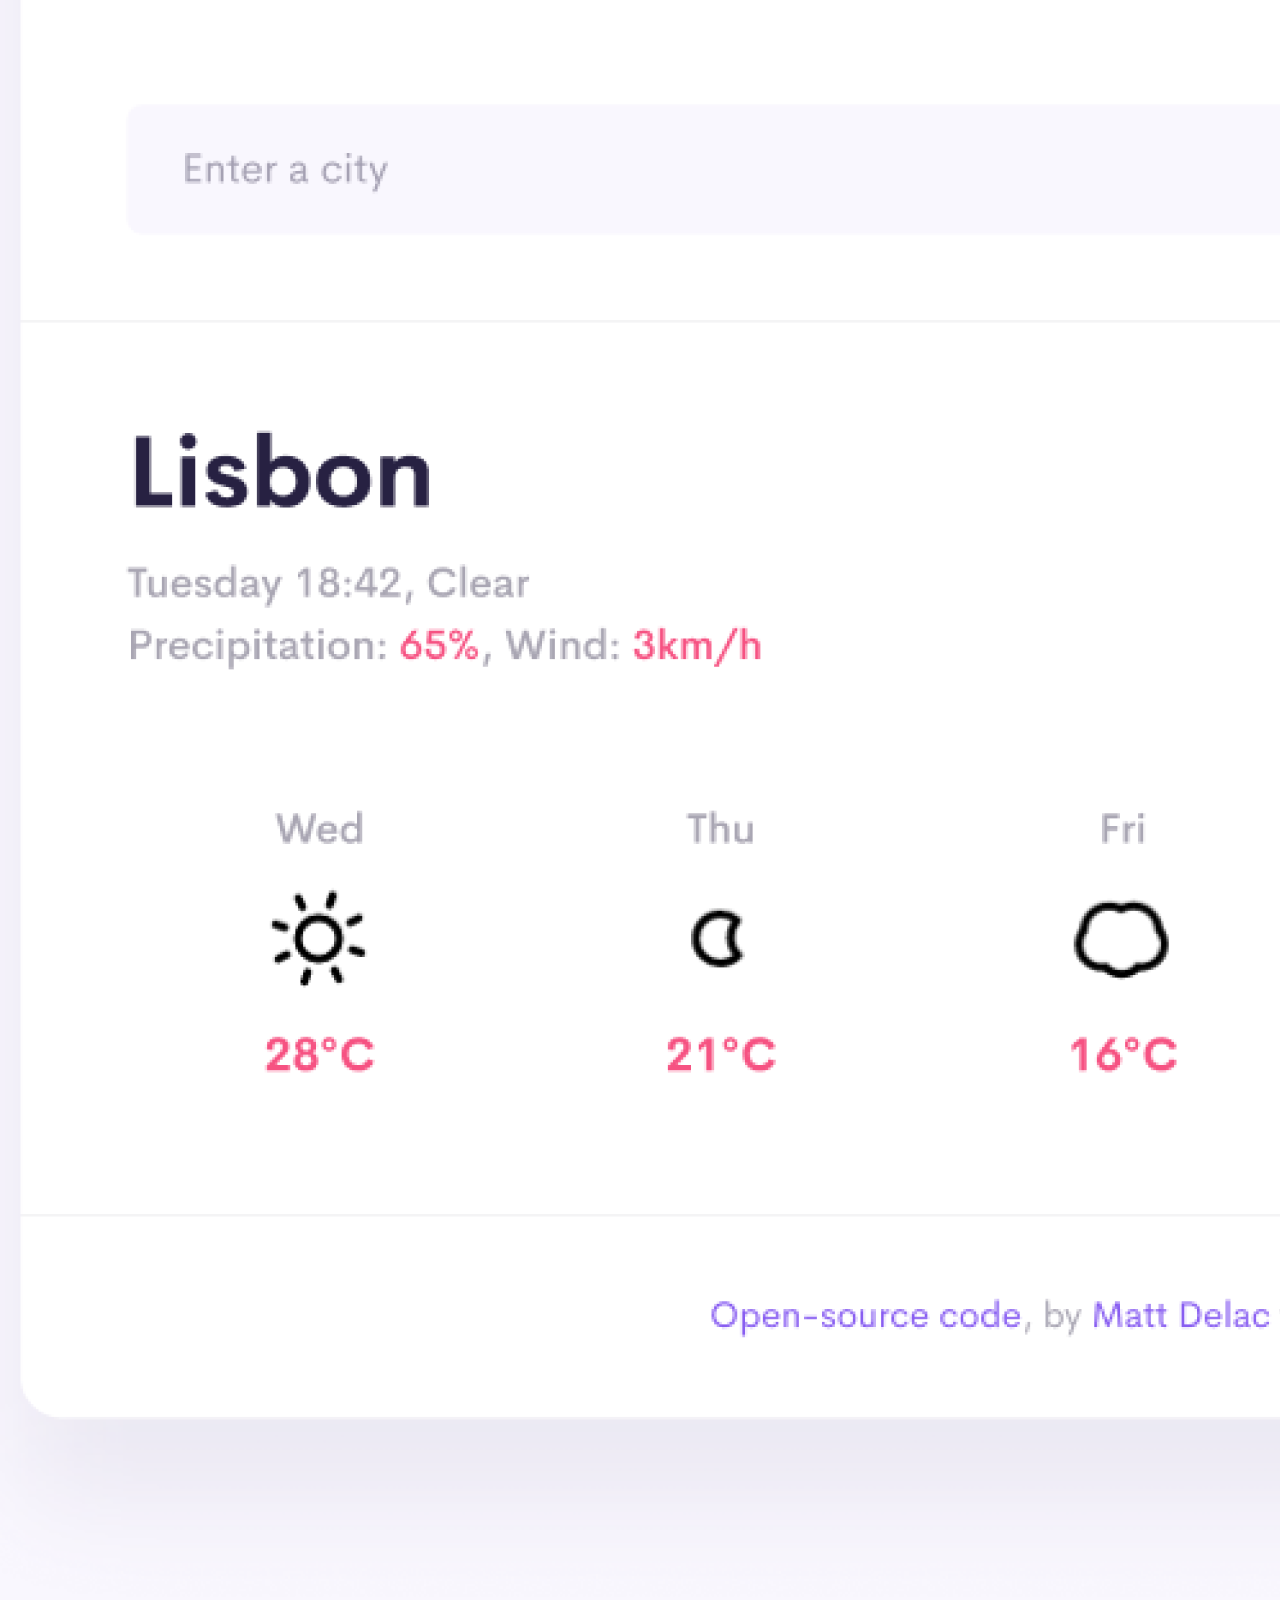
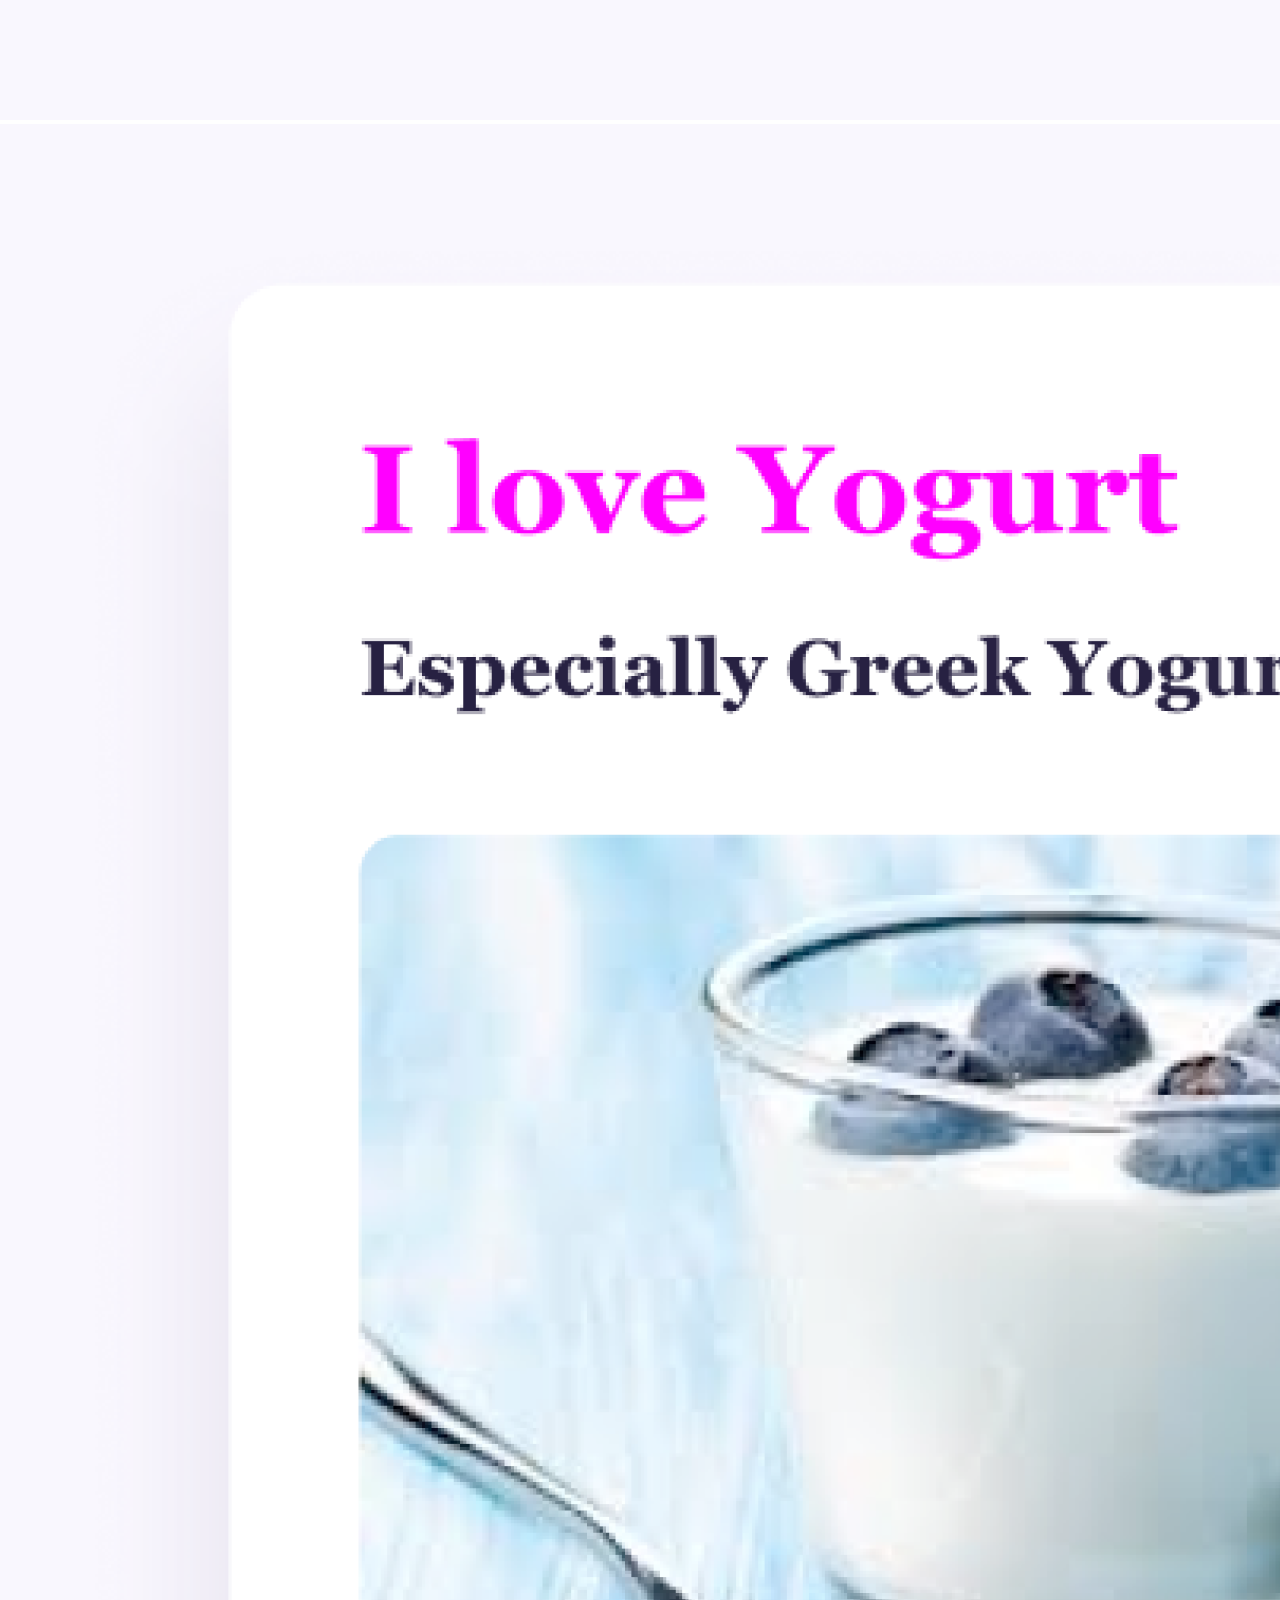
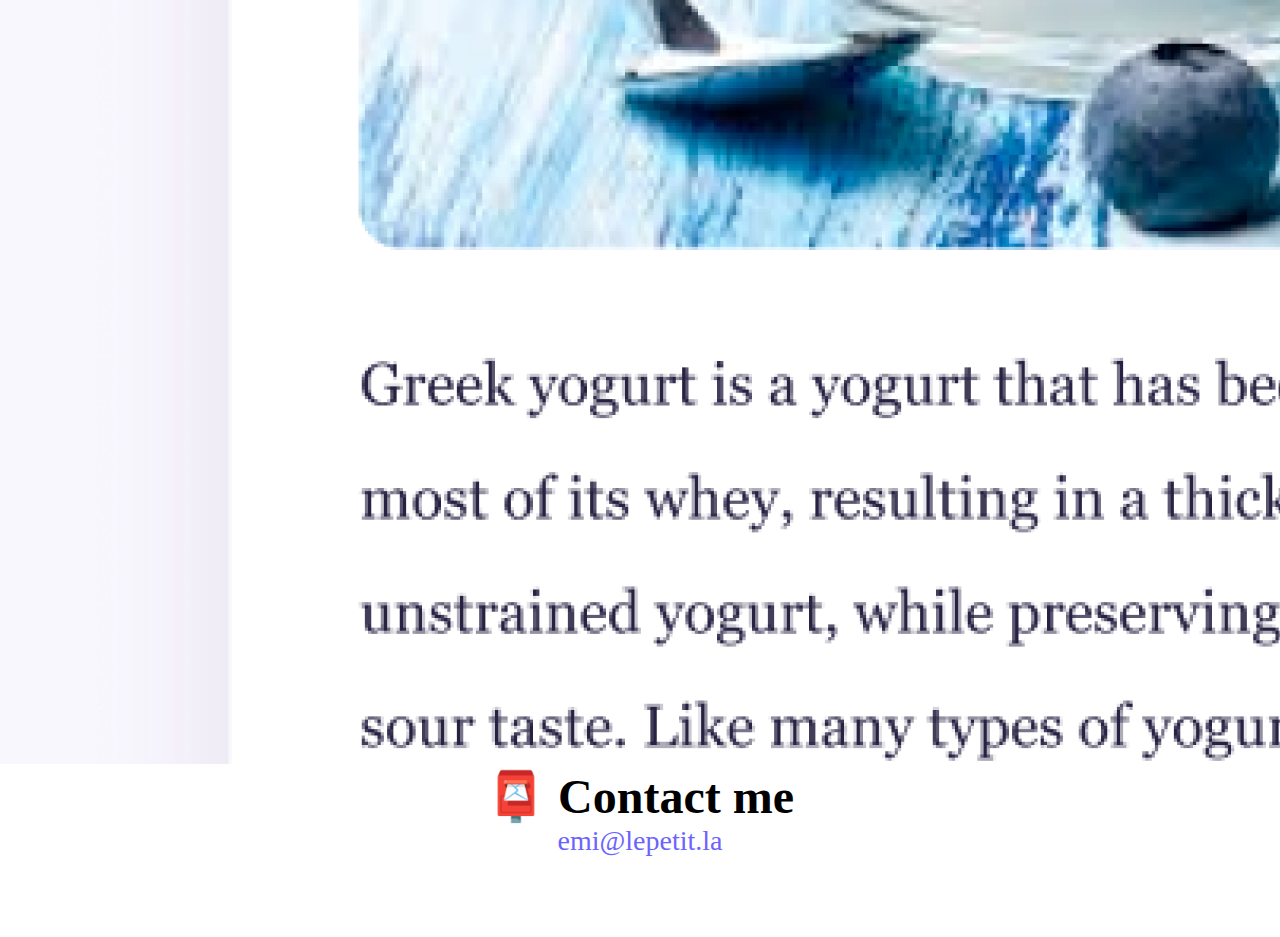
==== commit b7567580: "Few more changes for mobile look" ====
--- a/about.html
+++ b/about.html
@@ -72,21 +72,21 @@
           <img
             src="/images/yoga.png"
             alt="Yoga"
-            class="img-fluid rounded p-2 shadow"
+            class="img-fluid rounded p-2 shadow mb-3"
           />
         </div>
         <div class="col-sm-4">
           <img
             src="/images/weather.png"
             alt="Weather"
-            class="img-fluid rounded p-2 shadow"
+            class="img-fluid rounded p-2 shadow mb-3"
           />
         </div>
         <div class="col-sm-4">
           <img
             src="/images/yogurt.png"
             alt="yogurt"
-            class="img-fluid rounded p-2 shadow"
+            class="img-fluid rounded p-2 shadow mb-3"
           />
         </div>
       </div>
--- a/style.css
+++ b/style.css
@@ -65,7 +65,7 @@
 }
 
 .about-paragraphs {
-  display: flex;
+  text-align: center;
   margin: 30px 0;
 }
 
